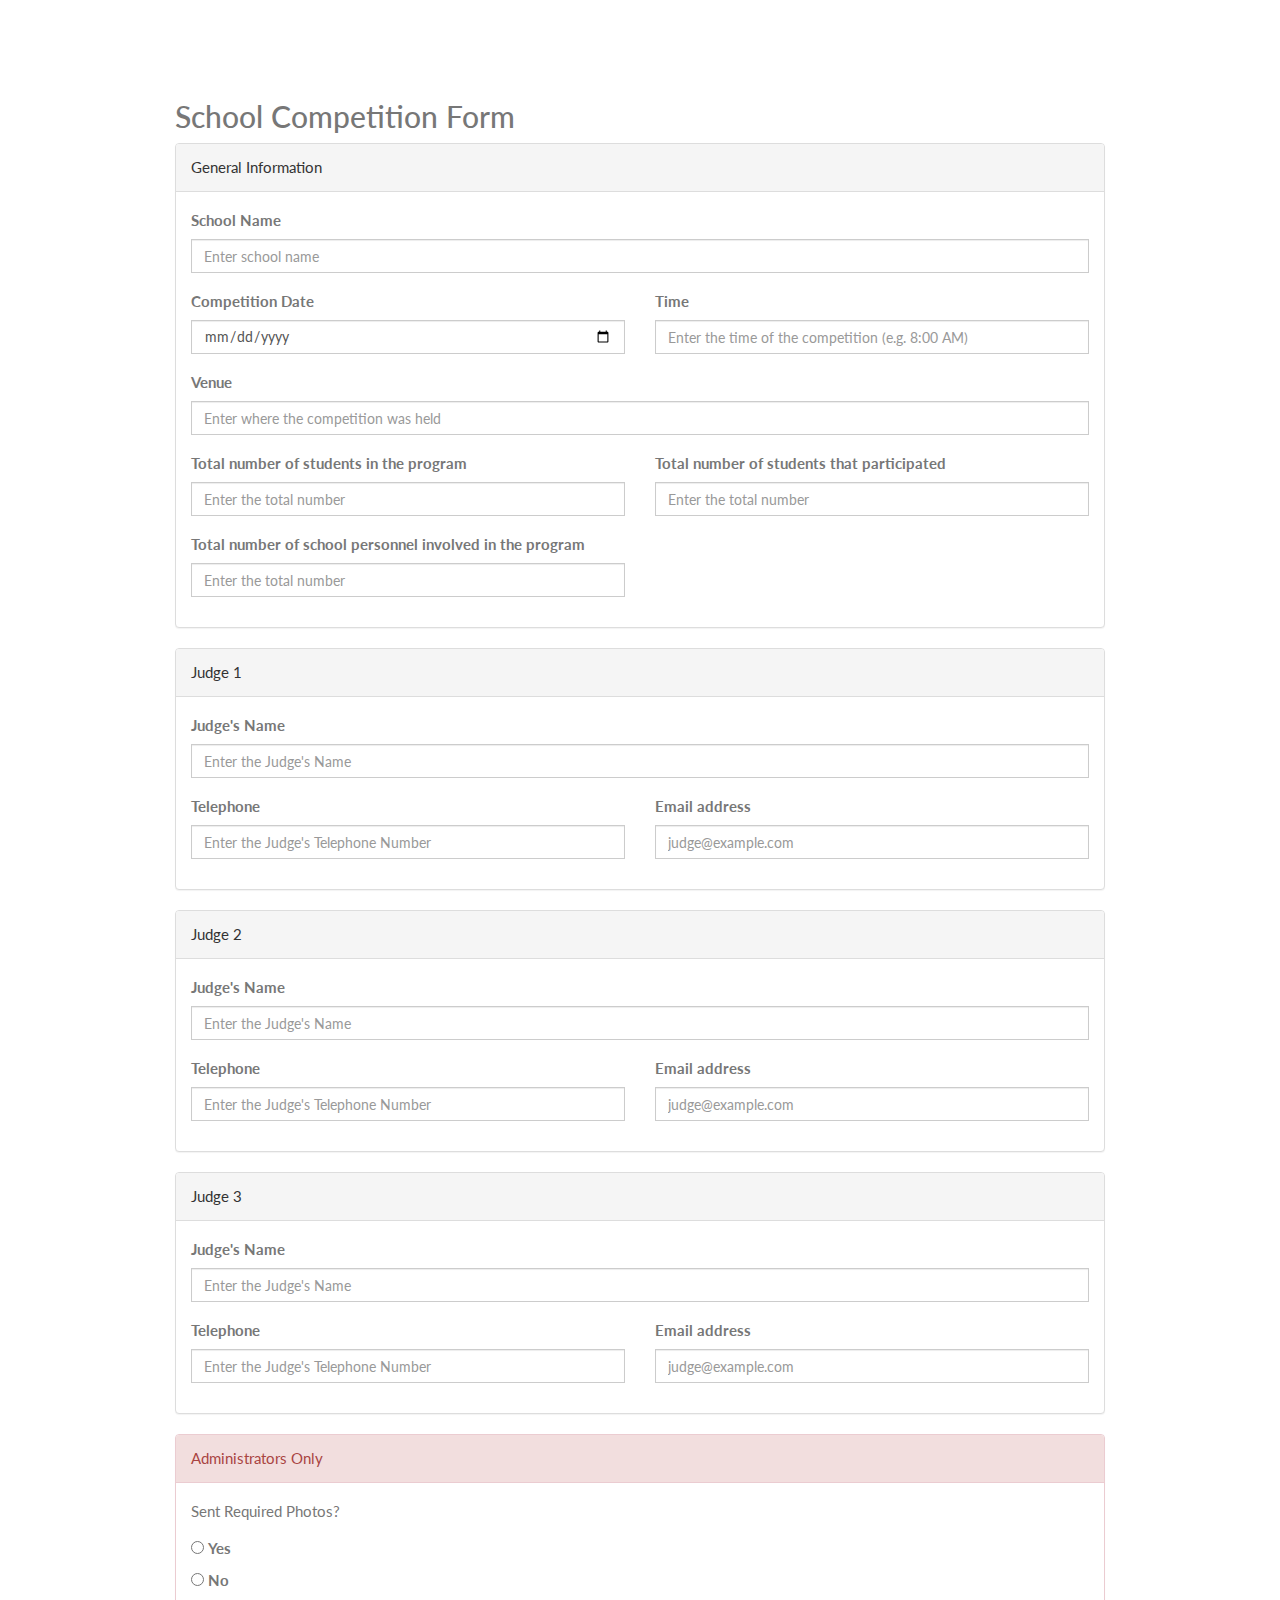
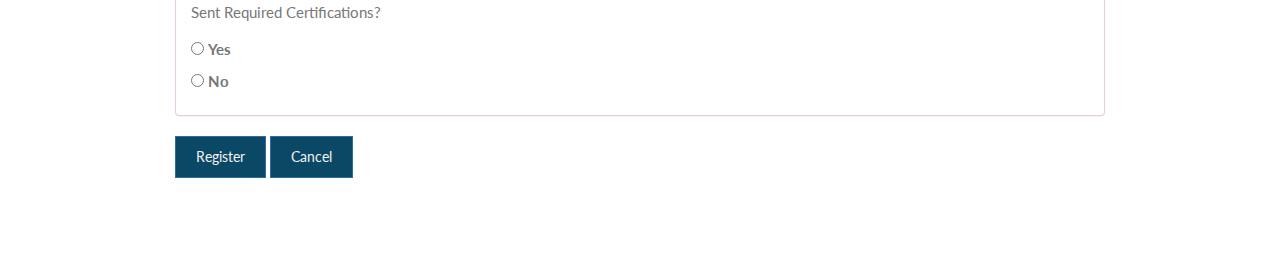
==== competition_form.html @ cb7f284e "added users index, user index, school competition form, competition results form" ====
<html>
	<html lang="en">
	<head>
	  <title>Pol: Competition</title>
	  <meta charset="utf-8">
	  <meta name="viewport" content="width=device-width, initial-scale=1">
	  <link rel="stylesheet" href="https://maxcdn.bootstrapcdn.com/bootstrap/3.3.7/css/bootstrap.min.css">
	  <link href="https://fonts.googleapis.com/css?family=Lato" rel="stylesheet" type="text/css">
	  <link href="https://fonts.googleapis.com/css?family=Montserrat" rel="stylesheet" type="text/css">
	  <link rel="stylesheet" type="text/css" href="css/styles.css">
	  <script src="https://ajax.googleapis.com/ajax/libs/jquery/3.2.1/jquery.min.js"></script>
	  <script src="https://maxcdn.bootstrapcdn.com/bootstrap/3.3.7/js/bootstrap.min.js"></script>
	</head>

	<body>
		<div class="container">
			<form>
				<h2>School Competition Form</h2>
				<div class="panel panel-default">
					<div class="panel-heading">
						General Information
					</div>
					<div class="panel-body">
						<div class="row">
							<div class="form-group col-md-12">
							  <label for="compName">School Name</label>
							  <input type="text" class="form-control" id="compName" placeholder="Enter school name">
							</div>

							<div class="form-group col-md-6">
							  <label for="compDate">Competition Date</label>
							  <input type="date" class="form-control" id="compDate" placeholder="Enter the date of competition">
							</div>

							<div class="form-group col-md-6">
							  <label for="compTime">Time</label>
							  <input type="text" class="form-control" id="compTime" placeholder="Enter the time of the competition (e.g. 8:00 AM)">
							</div>

							<div class="form-group col-md-12">
							  <label for="venue">Venue</label>
							  <input type="text" class="form-control" id="venue" placeholder="Enter where the competition was held">
							</div>

							<div class="form-group col-md-6">
							  <label for="totalNum">Total number of students in the program</label>
							  <input type="text" class="form-control" id="totalNum" placeholder="Enter the total number">
							</div>

							<div class="form-group col-md-6">
							  <label for="totalPart">Total number of students that participated</label>
							  <input type="text" class="form-control" id="totalPart" placeholder="Enter the total number">
							</div>

							<div class="form-group col-md-6">
							  <label for="personnel">Total number of school personnel involved in the program</label>
							  <input type="text" class="form-control" id="personnel" placeholder="Enter the total number">
							</div>


							
						</div><!-- row ends -->
					</div><!-- End of panel body -->
				</div><!-- School Information panel ends -->

				

				<!-- Judge 1 Info -->
				<div class="panel panel-default">
					<div class="panel-heading">
						Judge 1
					</div>
					<div class="panel-body">
						<div class="row">
							<div class="form-group col-md-12">
						  <label for="judge1">Judge's Name</label>
						  <input type="text" class="form-control" id="judge1" placeholder="Enter the Judge's Name">
						</div>

						<div class="form-group col-md-6">
						  <label for="judgeTel1">Telephone</label>
						  <input type="text" class="form-control" id="judgeTel1" placeholder="Enter the Judge's Telephone Number">
						</div>

						<div class="form-group col-md-6">
						  <label for="judgeEmail1">Email address</label>
						  <input type="email" class="form-control" id="judgeEmail1" placeholder="judge@example.com">
						</div>
					</div>
						</div><!-- end of row -->
				</div>

				<!-- Judge 2 Info -->
				<div class="panel panel-default">
					<div class="panel-heading">
						Judge 2
					</div>
					<div class="panel-body">
						<div class="row">
							<div class="form-group col-md-12">
						  <label for="judge2">Judge's Name</label>
						  <input type="text" class="form-control" id="judge2" placeholder="Enter the Judge's Name">
						</div>

						<div class="form-group col-md-6">
						  <label for="judgeTel2">Telephone</label>
						  <input type="text" class="form-control" id="judgeTel2" placeholder="Enter the Judge's Telephone Number">
						</div>

						<div class="form-group col-md-6">
						  <label for="judgeEmail2">Email address</label>
						  <input type="email" class="form-control" id="judgeEmail2" placeholder="judge@example.com">
						</div>
					</div>
						</div><!-- end of row -->
				</div>

				<!-- Judge 3 Info -->
				<div class="panel panel-default">
					<div class="panel-heading">
						Judge 3
					</div>
					<div class="panel-body">
						<div class="row">
							<div class="form-group col-md-12">
						  <label for="judge3">Judge's Name</label>
						  <input type="text" class="form-control" id="judge3" placeholder="Enter the Judge's Name">
						</div>

						<div class="form-group col-md-6">
						  <label for="judgeTel3">Telephone</label>
						  <input type="text" class="form-control" id="judgeTel3" placeholder="Enter the Judge's Telephone Number">
						</div>

						<div class="form-group col-md-6">
						  <label for="judgeEmail3">Email address</label>
						  <input type="email" class="form-control" id="judgeEmail3" placeholder="judge@example.com">
						</div>
					</div>
						</div><!-- end of row -->
				</div>

				<!-- The following fields are hidden to users and should ONLY be visible and editable by a site admin-level user. -->
				<div class="panel panel-danger">
					<div class="panel-heading">
						Administrators Only
					</div>
					<div class="panel-body">
						<p>Sent Required Photos?</p>
						<div class="form-check">
							<input class="form-check-input" type="radio" name="photosRadio" id="yesPhotosRadio" value="yes">
							<label class="form-check-label" for="yesPhotosRadio">Yes</label>
						</div>
						<div class="form-check">
							<input class="form-check-input" type="radio" name="photosRadio" id="noPhotosRadio" value="no">
							<label class="form-check-label" for="noPhotosRadio">No</label>
						</div>

						<p>Sent Required Certifications?</p>
						<div class="form-check">
							<input class="form-check-input" type="radio" name="certsRadio" id="yesCertsRadio" value="yes">
							<label class="form-check-label" for="yesCertsRadio">Yes</label>
						</div>
						<div class="form-check">
							<input class="form-check-input" type="radio" name="certsRadio" id="noCertsRadio" value="no">
							<label class="form-check-label" for="noCertsRadio">No</label>
						</div>
					</div>
				</div>
				<!-- End of fields hidden to user -->
				<button type="submit" class="btn btn-primary">Register</button>
				<button type="" class="btn btn-primary">Cancel</button>
			</form>
		</div>
		
	</body>
</html>
---- css/styles.css ----
/*Color scheme
Slate Blue #0B4866
Orange #EB7725
Deep Red #C6342E
Beige #E0D2B6
Darker shade of beige #A09682*/

body {
    font: 400 15px/1.8 Lato, sans-serif;
    color: #777;
}
h3, h4 {
    margin: 10px 0 30px 0;
    letter-spacing: 10px;      
    font-size: 20px;
    color: #111;
}
.container {
    padding: 80px 120px;
}
.person {
    border: 10px solid transparent;
    margin-bottom: 25px;
    width: 80%;
    height: 80%;
    opacity: 0.7;
}
.person:hover {
    border-color: #f1f1f1;
}
.carousel-inner img {
    -webkit-filter: grayscale(90%);
    filter: grayscale(90%); /* make all photos black and white */ 
    width: 100%; /* Set width to 100% */
    margin: auto;
}
.carousel-caption h3 {
    color: #fff !important;
}
@media (max-width: 600px) {
  .carousel-caption {
    display: none; /* Hide the carousel text when the screen is less than 600 pixels wide */
  }
}
.bg-1 { /*Background color for the video section*/
    background: #A09682;
    color: #bdbdbd;
}
.bg-1 h3 {color: #fff;}
.bg-1 p {font-style: italic;}
.list-group-item:first-child {
    border-top-right-radius: 0;
    border-top-left-radius: 0;
}

#official {
  background: #DBD8D1;
}

.official-logo {
    margin-bottom: 20px;
}

.official-logo a:link {
    opacity: 0.5;
    filter: alpha(opacity=50); /* For IE8 and earlier */
}

.official-logo a:hover {
    opacity: 0.9;
    filter: alpha(opacity=90); /* For IE8 and earlier */
}

.bg-3 {
  background: gray;
}

#enlaces {
  -webkit-filter: grayscale(90%);
  filter: grayscale(90%); /* make photo black and white */
  background-image: url(../images/bg_microphone_40x100.jpg);
  background-attachment: fixed;
  background-size: cover;
}

.list-group-item:last-child {
    border-bottom-right-radius: 0;
    border-bottom-left-radius: 0;
}
.thumbnail {
    padding: 0 0 15px 0;
    border: none;
    border-radius: 0;
}
.thumbnail p {
    margin-top: 15px;
    color: #555;
}
.btn {
    padding: 10px 20px;
    background-color: #0B4866;
    color: #f1f1f1;
    border-radius: 0;
    transition: .2s;
}
.btn:hover, .btn:focus {
    border: 1px solid #333;
    background-color: #fff;
    color: #000;
}
.modal-header, h4, .close {
    background-color: #0B4866;
    color: #fff !important;
    text-align: center;
    font-size: 30px;
}
.modal-header, .modal-body {
    padding: 40px 50px;
}
.nav-tabs li a {
    color: #777;
}

#calendar {
    width: 100%;
    height: 100px;
    -webkit-filter: grayscale(100%);
    filter: grayscale(100%);
}

.first-para {
  margin-bottom: 40px;
}

#googleMap {
    width: 100%;
    height: 400px;
    -webkit-filter: grayscale(100%);
    filter: grayscale(100%);
}
.brand-logo {
    position: relative;
    left: -12px;
}
.navbar {
    font-family: Montserrat, sans-serif;
    margin-bottom: 0;
    background-color: #0B4866; /*previous color 2d2d30*/
    border: 0;
    font-size: 11px !important;
    letter-spacing: 4px;
    opacity: 0.9;
}

/*.navbar-header .navbar-brand {
    height: 100px;
}*/

.navbar li a, .navbar .navbar-brand { 
    color: #d5d5d5 !important;
}
.navbar-nav li a:hover {
    color: #fff !important;
}
.navbar-nav li.active a {
    color: #fff !important;
    background-color: #EB7725 !important;
    height: 75px;
}
.navbar-default .navbar-toggle {
    border-color: transparent;
}

.navbar-toggle {
    margin-top: 17px;
}
.open .dropdown-toggle {
    color: #fff;
    background-color: #555 !important;
}
.dropdown-menu li a {
    color: #000 !important;
}
.dropdown-menu li a:hover {
    background-color: #EB7725 !important;
}

.user-btn-danger {
    background-color: red;
}

@media (min-width: 768px) {
  .navbar-nav>li>a {
    padding-top: 25px;
  }
}

footer {
    background-color: #A09682;
    color: #f5f5f5;
    padding: 32px;
}
footer a {
    color: #f5f5f5;
}
footer a:hover {
    color: #777;
    text-decoration: none;
}  
.form-control {
    border-radius: 0;
}
textarea {
    resize: none;
}
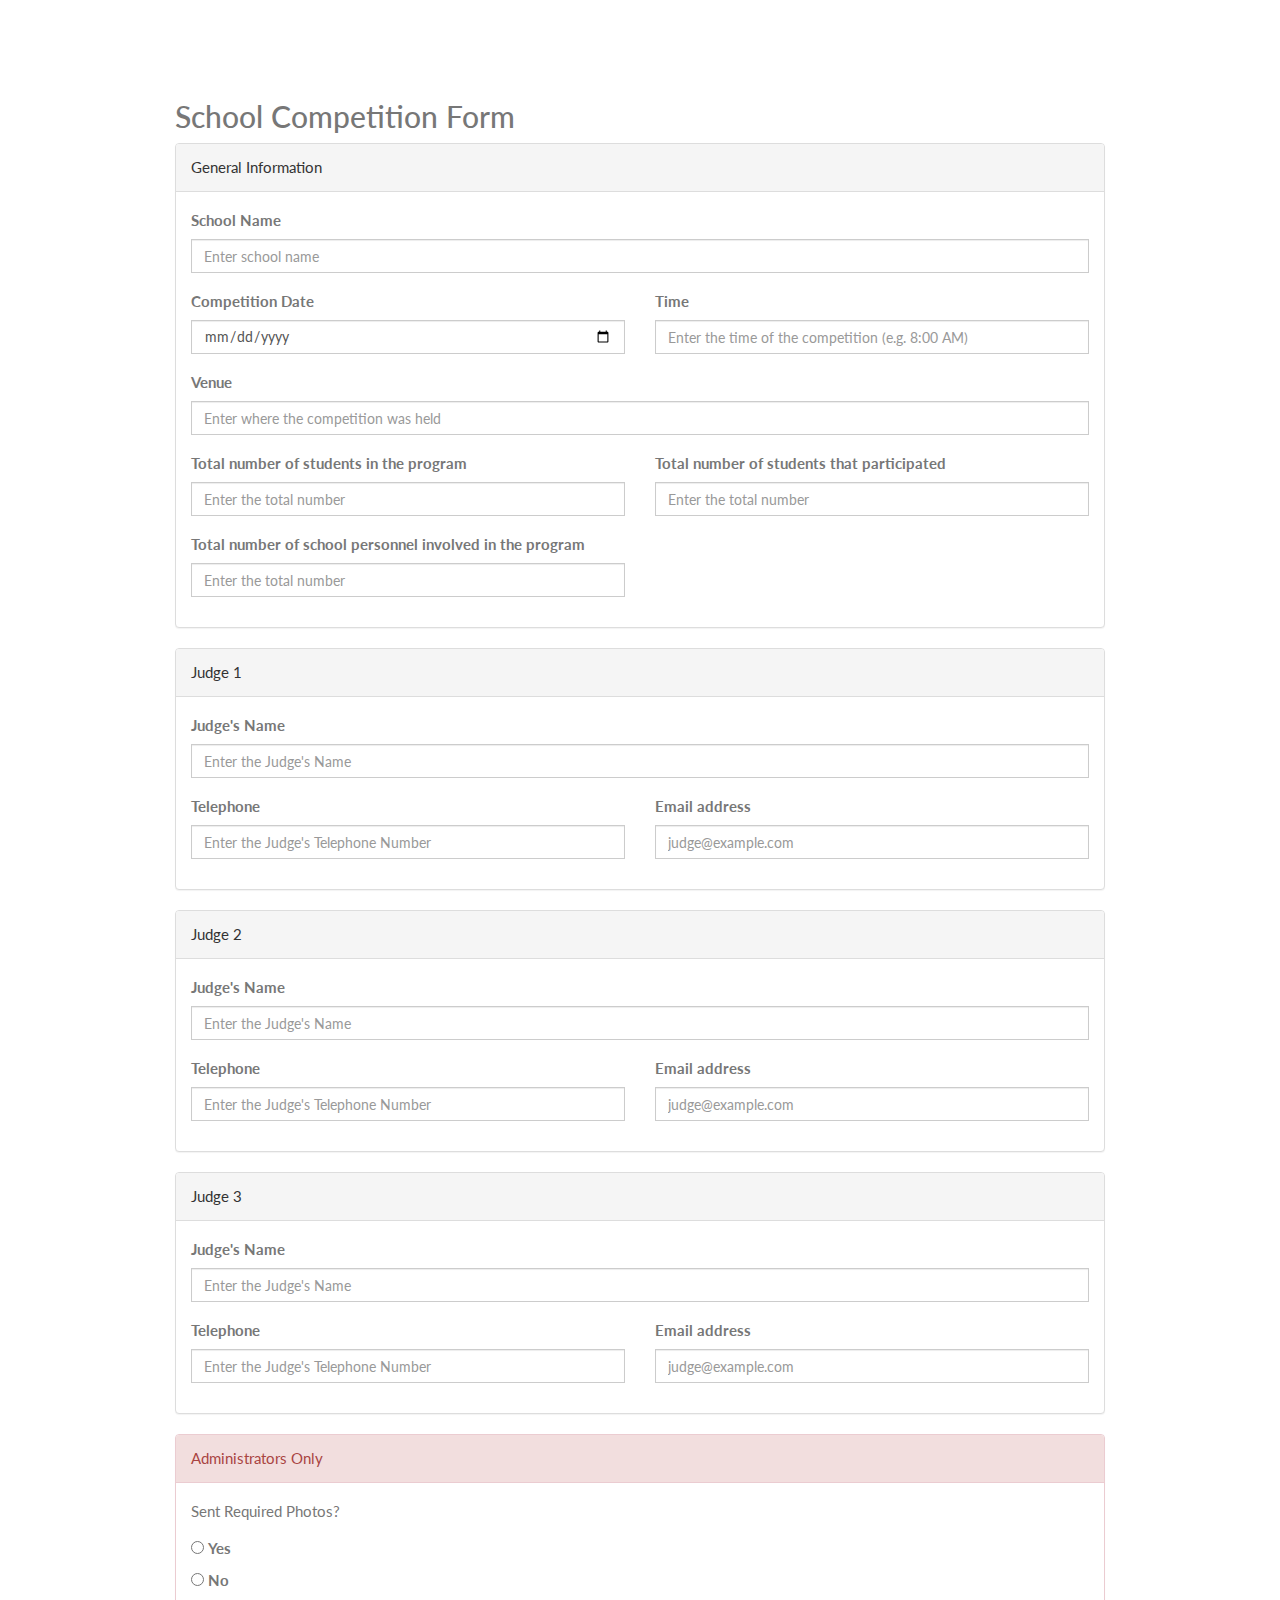
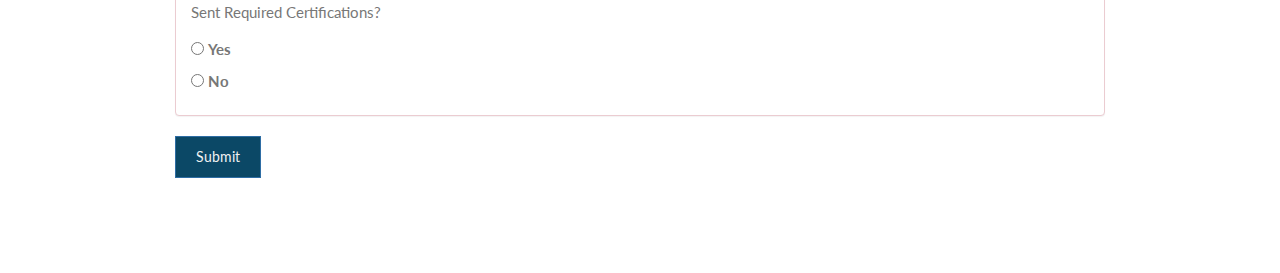
==== commit 95dfb5cc: "Added required fields" ====
--- a/competition_form.html
+++ b/competition_form.html
@@ -24,37 +24,37 @@
 						<div class="row">
 							<div class="form-group col-md-12">
 							  <label for="compName">School Name</label>
-							  <input type="text" class="form-control" id="compName" placeholder="Enter school name">
+							  <input type="text" class="form-control" id="compName" placeholder="Enter school name" required>
 							</div>
 
 							<div class="form-group col-md-6">
 							  <label for="compDate">Competition Date</label>
-							  <input type="date" class="form-control" id="compDate" placeholder="Enter the date of competition">
+							  <input type="date" class="form-control" id="compDate" placeholder="Enter the date of competition" required>
 							</div>
 
 							<div class="form-group col-md-6">
 							  <label for="compTime">Time</label>
-							  <input type="text" class="form-control" id="compTime" placeholder="Enter the time of the competition (e.g. 8:00 AM)">
+							  <input type="text" class="form-control" id="compTime" placeholder="Enter the time of the competition (e.g. 8:00 AM)" required>
 							</div>
 
 							<div class="form-group col-md-12">
 							  <label for="venue">Venue</label>
-							  <input type="text" class="form-control" id="venue" placeholder="Enter where the competition was held">
+							  <input type="text" class="form-control" id="venue" placeholder="Enter where the competition was held" required>
 							</div>
 
 							<div class="form-group col-md-6">
 							  <label for="totalNum">Total number of students in the program</label>
-							  <input type="text" class="form-control" id="totalNum" placeholder="Enter the total number">
+							  <input type="text" class="form-control" id="totalNum" placeholder="Enter the total number" required>
 							</div>
 
 							<div class="form-group col-md-6">
 							  <label for="totalPart">Total number of students that participated</label>
-							  <input type="text" class="form-control" id="totalPart" placeholder="Enter the total number">
+							  <input type="text" class="form-control" id="totalPart" placeholder="Enter the total number" required>
 							</div>
 
 							<div class="form-group col-md-6">
 							  <label for="personnel">Total number of school personnel involved in the program</label>
-							  <input type="text" class="form-control" id="personnel" placeholder="Enter the total number">
+							  <input type="text" class="form-control" id="personnel" placeholder="Enter the total number" required>
 							</div>
 
 
@@ -74,7 +74,7 @@
 						<div class="row">
 							<div class="form-group col-md-12">
 						  <label for="judge1">Judge's Name</label>
-						  <input type="text" class="form-control" id="judge1" placeholder="Enter the Judge's Name">
+						  <input type="text" class="form-control" id="judge1" placeholder="Enter the Judge's Name" required>
 						</div>
 
 						<div class="form-group col-md-6">
@@ -84,7 +84,7 @@
 
 						<div class="form-group col-md-6">
 						  <label for="judgeEmail1">Email address</label>
-						  <input type="email" class="form-control" id="judgeEmail1" placeholder="judge@example.com">
+						  <input type="email" class="form-control" id="judgeEmail1" placeholder="judge@example.com" required>
 						</div>
 					</div>
 						</div><!-- end of row -->
@@ -99,7 +99,7 @@
 						<div class="row">
 							<div class="form-group col-md-12">
 						  <label for="judge2">Judge's Name</label>
-						  <input type="text" class="form-control" id="judge2" placeholder="Enter the Judge's Name">
+						  <input type="text" class="form-control" id="judge2" placeholder="Enter the Judge's Name" required>
 						</div>
 
 						<div class="form-group col-md-6">
@@ -109,7 +109,7 @@
 
 						<div class="form-group col-md-6">
 						  <label for="judgeEmail2">Email address</label>
-						  <input type="email" class="form-control" id="judgeEmail2" placeholder="judge@example.com">
+						  <input type="email" class="form-control" id="judgeEmail2" placeholder="judge@example.com" required>
 						</div>
 					</div>
 						</div><!-- end of row -->
@@ -124,7 +124,7 @@
 						<div class="row">
 							<div class="form-group col-md-12">
 						  <label for="judge3">Judge's Name</label>
-						  <input type="text" class="form-control" id="judge3" placeholder="Enter the Judge's Name">
+						  <input type="text" class="form-control" id="judge3" placeholder="Enter the Judge's Name" required>
 						</div>
 
 						<div class="form-group col-md-6">
@@ -134,7 +134,7 @@
 
 						<div class="form-group col-md-6">
 						  <label for="judgeEmail3">Email address</label>
-						  <input type="email" class="form-control" id="judgeEmail3" placeholder="judge@example.com">
+						  <input type="email" class="form-control" id="judgeEmail3" placeholder="judge@example.com" required>
 						</div>
 					</div>
 						</div><!-- end of row -->
@@ -168,8 +168,7 @@
 					</div>
 				</div>
 				<!-- End of fields hidden to user -->
-				<button type="submit" class="btn btn-primary">Register</button>
-				<button type="" class="btn btn-primary">Cancel</button>
+				<button type="submit" class="btn btn-primary">Submit</button>
 			</form>
 		</div>
 		
